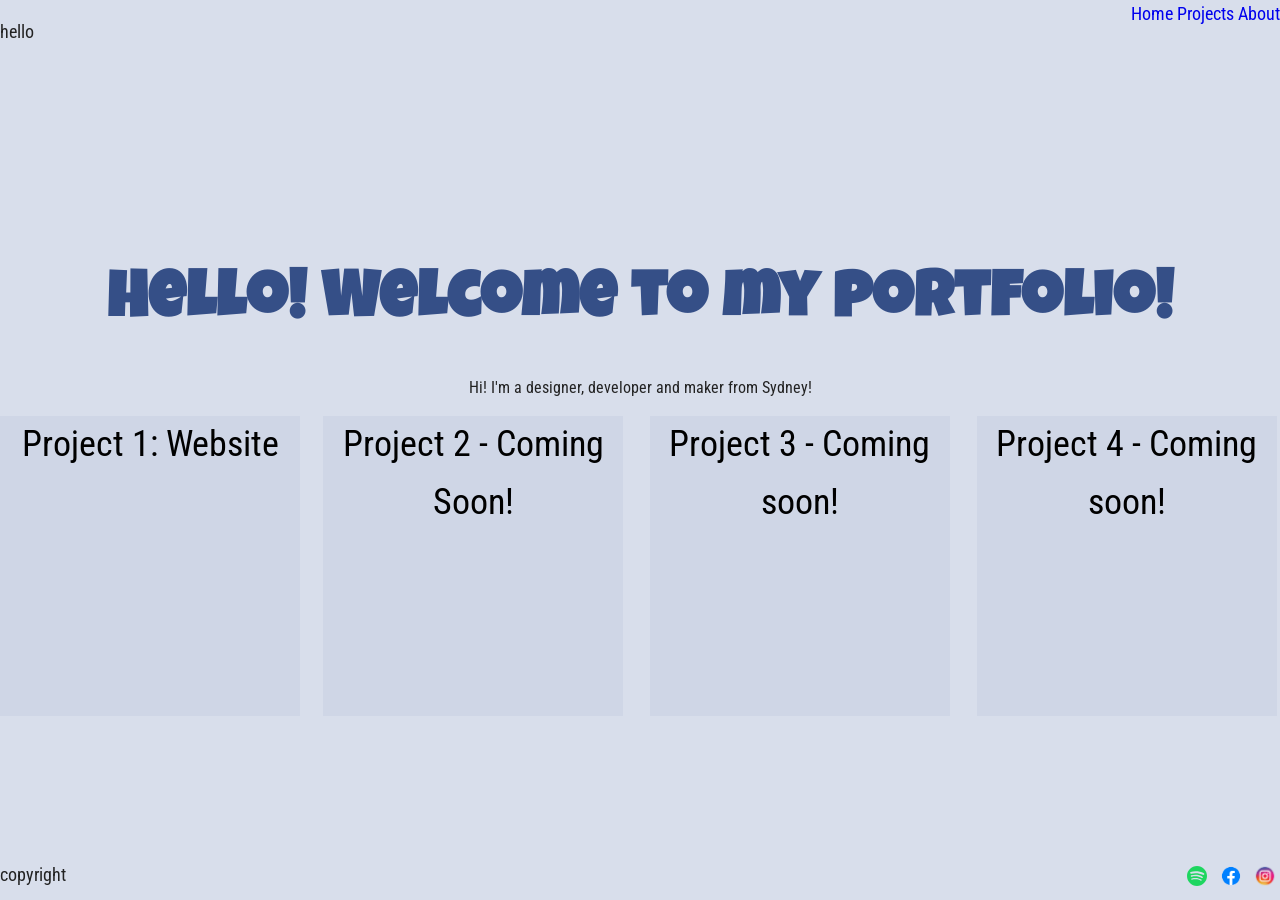
==== index.html @ b2edfcfd "Added hover effect to boxes" ====
<!DOCTYPE html>
<html lang="en">

<head>
    <meta charset="UTF-8">
    <meta name="viewport" content="width=device-width, initial-scale=1.0">
    <title>Home</title>
    <link rel="stylesheet" href="styles.css">
    <link rel="preconnect" href="https://fonts.googleapis.com">
    <link rel="preconnect" href="https://fonts.gstatic.com" crossorigin>
    <link
        href="https://fonts.googleapis.com/css2?family=Luckiest+Guy&family=Roboto+Condensed:ital,wght@0,100..900;1,100..900&display=swap"
        rel="stylesheet">
</head>

<body>
    <div class="page-layout">
        <header>
            <p>hello</p>
            <nav>
                <a href="#">Home</a>
                <a href="#">Projects</a>
                <a href="#">About</a>
            </nav>
        </header>

        <main>
            <h1>Hello! Welcome to my portfolio!</h1>
            <p>Hi! I'm a designer, developer and maker from Sydney!</p>
            <div class="container">
                <a href="project-1-website.html">
                    <div class="item">Project 1: Website</div>
                </a>
                <div class="item">Project 2 - Coming Soon!</div>
                <div class="item">Project 3 - Coming soon!</div>
                <div class="item">Project 4 - Coming soon!</div>
            </div>
        </main>

        <footer>
            <div>copyright</div>
            <nav class="social-links">
                <a href="#">
                    <img class="social-logo" src="./spotify-logo.svg" alt="Spotify Logo" />
                </a>
                <a href="#">
                    <img class="social-logo" src="./facebook-logo(2).png" alt="Facebook Logo" />
                </a>
                <a href="#">
                    <img class="social-logo" src="./instagram-logo(2).webp" alt="Instagram Logo" />
                </a>
            </nav>
        </footer>
</body>

</html>
---- styles.css ----
body {
    background-color: #d8deeb;
    font-family: "Roboto Condensed", sans-serif;
    color: #848ea3;
    line-height: 1.6;
    color: #222;
    margin: 0;
    background-size: cover;
    background-position: center;
    background-image: url(https://t3.ftcdn.net/jpg/03/01/90/18/360_F_301901899_lalLiJJTviVxRPTpJ8ShYIe6TcpLbFqC.jpg);
}

.page-layout {
    display: flex;
    flex-direction: column;
    justify-content: space-between;
    min-height: 100vh;
}

.item:hover {
    background-color: white;
    color: black;
    transform: scaleY(0.9);
    transform-origin: center;
    transition: all 0, 2s ease ease-in-out;
    transform: scale(0.9, 0.9);
}

.item {
    transition: transform 0.3s ease;
}

header,
footer {
    display: flex;
    justify-content: space-between;
    font-size: 18px;
}

h1 {
    text-align: center;
    font-family: "Luckiest Guy", cursive;
    font-size: 4rem;
    letter-spacing: 1px;
    margin-bottom: 20px;
    color: #354f87
}

p {
    text-align: center;
}

.container {
    display: flex;
    gap: 20px;
    flex-wrap: wrap;
    justify-content: center;
}

.item {
    width: 300px;
    height: 300px;
    background: #cfd6e6;
    font-size: 36px;
    color: black;
    margin: auto;
    text-align: center;
}

.luckiest-guy-regular {
    font-family: "Luckiest Guy", cursive;
    font-weight: 400;
    font-style: normal;
}

.roboto-condensed {
    font-family: "Roboto Condensed", sans-serif;
    font-optical-sizing: auto;
    font-weight: 100;
    font-style: normal;
}

.social-logo {
    width: 30px;
    height: 30px;
}

.social-links a {
    text-decoration: none;
}

a {
    text-decoration: none;
}
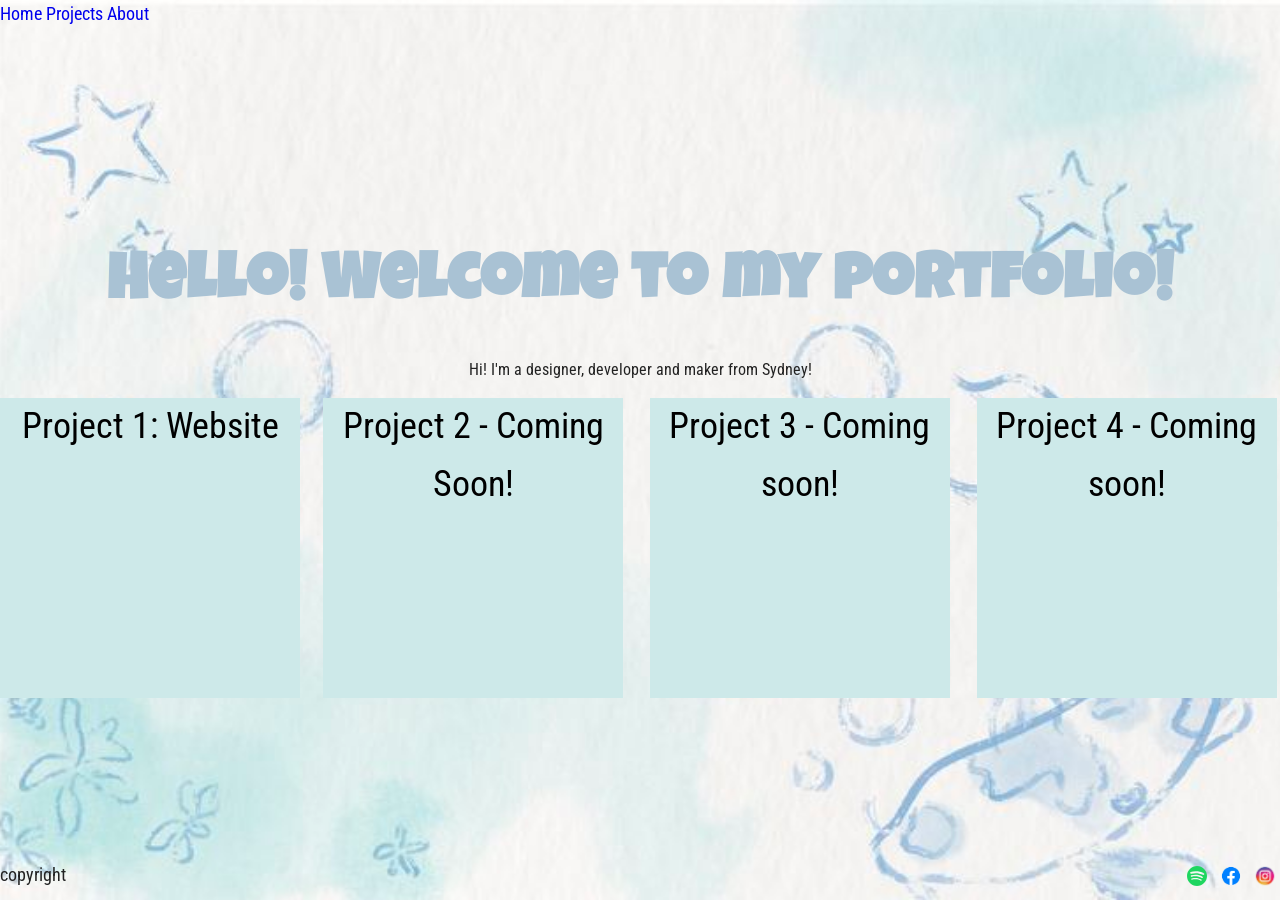
==== commit 2851ed63: "Changed background images and colours" ====
--- a/index.html
+++ b/index.html
@@ -16,7 +16,6 @@
 <body>
     <div class="page-layout">
         <header>
-            <p>hello</p>
             <nav>
                 <a href="#">Home</a>
                 <a href="#">Projects</a>
--- a/styles.css
+++ b/styles.css
@@ -6,8 +6,8 @@
     color: #222;
     margin: 0;
     background-size: cover;
-    background-position: center;
-    background-image: url(https://t3.ftcdn.net/jpg/03/01/90/18/360_F_301901899_lalLiJJTviVxRPTpJ8ShYIe6TcpLbFqC.jpg);
+    background-position: bottom;
+    background-image: url("ipad\ tablet\ wallpaper\ blue.jpg");
 }
 
 .page-layout {
@@ -18,15 +18,12 @@
 }
 
 .item:hover {
-    background-color: white;
+    background-color: #d1dfea;
     color: black;
     transform: scaleY(0.9);
     transform-origin: center;
     transition: all 0, 2s ease ease-in-out;
     transform: scale(0.9, 0.9);
-}
-
-.item {
     transition: transform 0.3s ease;
 }
 
@@ -43,7 +40,7 @@
     font-size: 4rem;
     letter-spacing: 1px;
     margin-bottom: 20px;
-    color: #354f87
+    color: #a9c2d4
 }
 
 p {
@@ -60,7 +57,7 @@
 .item {
     width: 300px;
     height: 300px;
-    background: #cfd6e6;
+    background: #cde9e9;
     font-size: 36px;
     color: black;
     margin: auto;
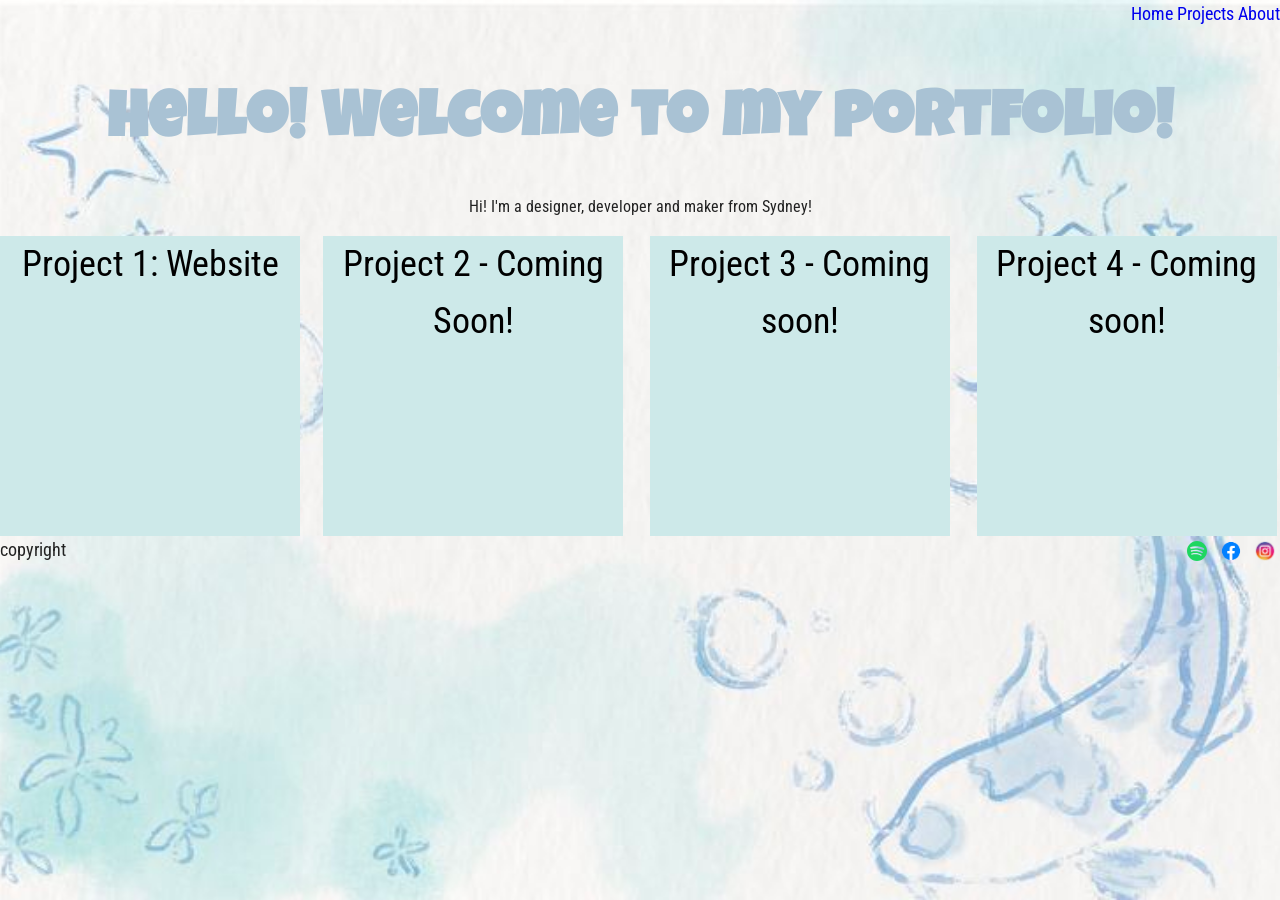
==== commit b4ee7dcb: "Fixed header + project page" ====
--- a/index.html
+++ b/index.html
@@ -16,6 +16,7 @@
 <body>
     <div class="page-layout">
         <header>
+            <div> </div>
             <nav>
                 <a href="#">Home</a>
                 <a href="#">Projects</a>
--- a/styles.css
+++ b/styles.css
@@ -13,7 +13,6 @@
 .page-layout {
     display: flex;
     flex-direction: column;
-    justify-content: space-between;
     min-height: 100vh;
 }
 
@@ -24,7 +23,7 @@
     transform-origin: center;
     transition: all 0, 2s ease ease-in-out;
     transform: scale(0.9, 0.9);
-    transition: transform 0.3s ease;
+    transition: 0.3s ease;
 }
 
 header,
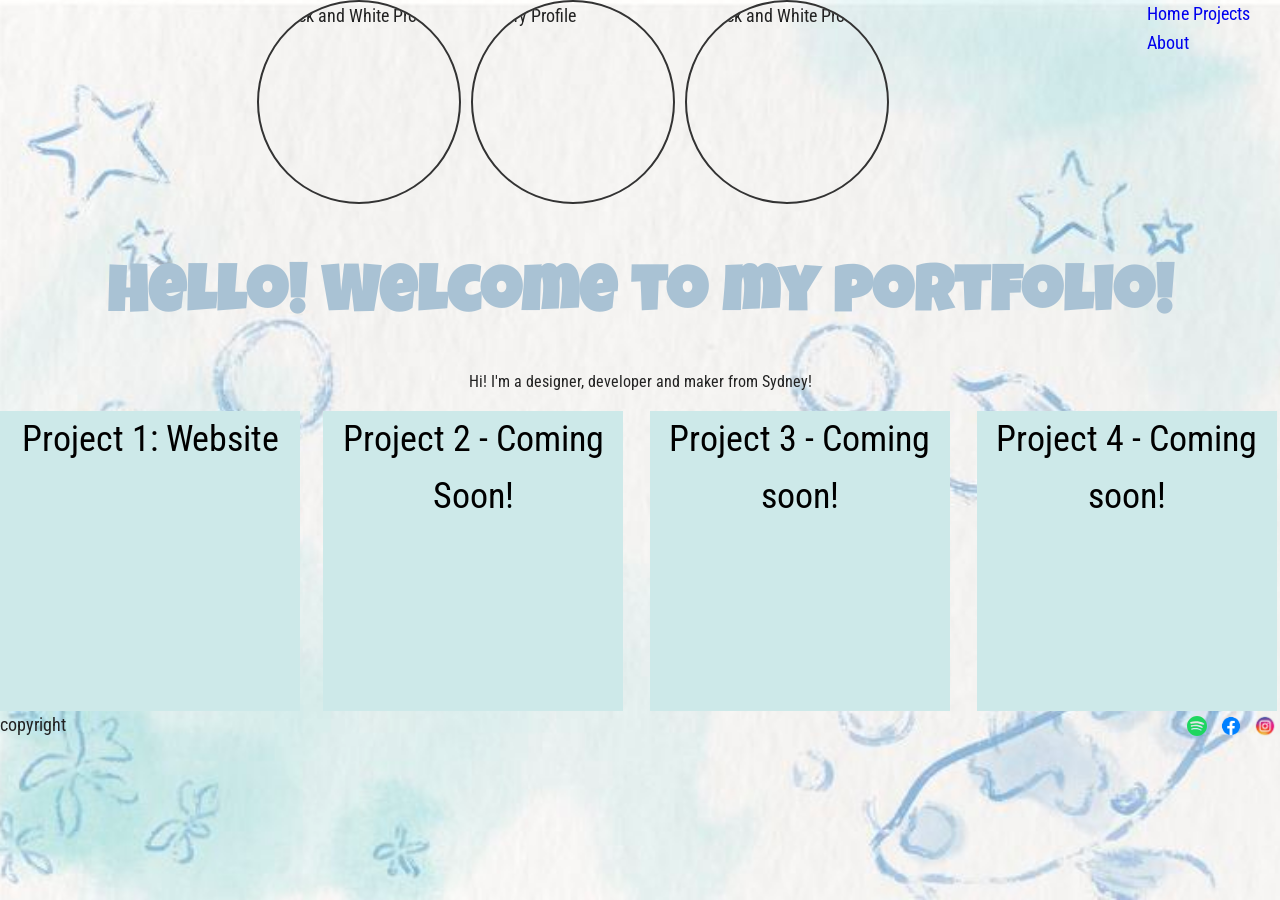
==== commit 2400959d: "Added circles in header Header nav --> in one row?" ====
--- a/index.html
+++ b/index.html
@@ -16,7 +16,11 @@
 <body>
     <div class="page-layout">
         <header>
-            <div> </div>
+            <div class="pfps">
+                <img class="images" src="black+white.JPG" alt="Black and White Profile">
+                <img class="images" src="miffy.jpg" alt="Miffy Profile">
+                <img class="images" src="black+white.JPG" alt="Black and White Profile">
+            </div>
             <nav>
                 <a href="#">Home</a>
                 <a href="#">Projects</a>
@@ -27,6 +31,7 @@
         <main>
             <h1>Hello! Welcome to my portfolio!</h1>
             <p>Hi! I'm a designer, developer and maker from Sydney!</p>
+
             <div class="container">
                 <a href="project-1-website.html">
                     <div class="item">Project 1: Website</div>
--- a/styles.css
+++ b/styles.css
@@ -53,6 +53,34 @@
     justify-content: center;
 }
 
+.pfps {
+    display: flex;
+    flex-wrap: wrap;
+    gap: 10px;
+    justify-content: center;
+    width: 100%;
+}
+
+.circle {
+    width: 250px;
+    height: 250px;
+    border-radius: 50%;
+    background-color: #3498db;
+    color: white;
+    display: flex;
+    justify-content: center;
+    align-items: center;
+    margin-bottom: 50px;
+}
+
+.images {
+    width: 200px;
+    height: 200px;
+    border-radius: 50%;
+    overflow: hidden;
+    border: 2px solid #333;
+}
+
 .item {
     width: 300px;
     height: 300px;
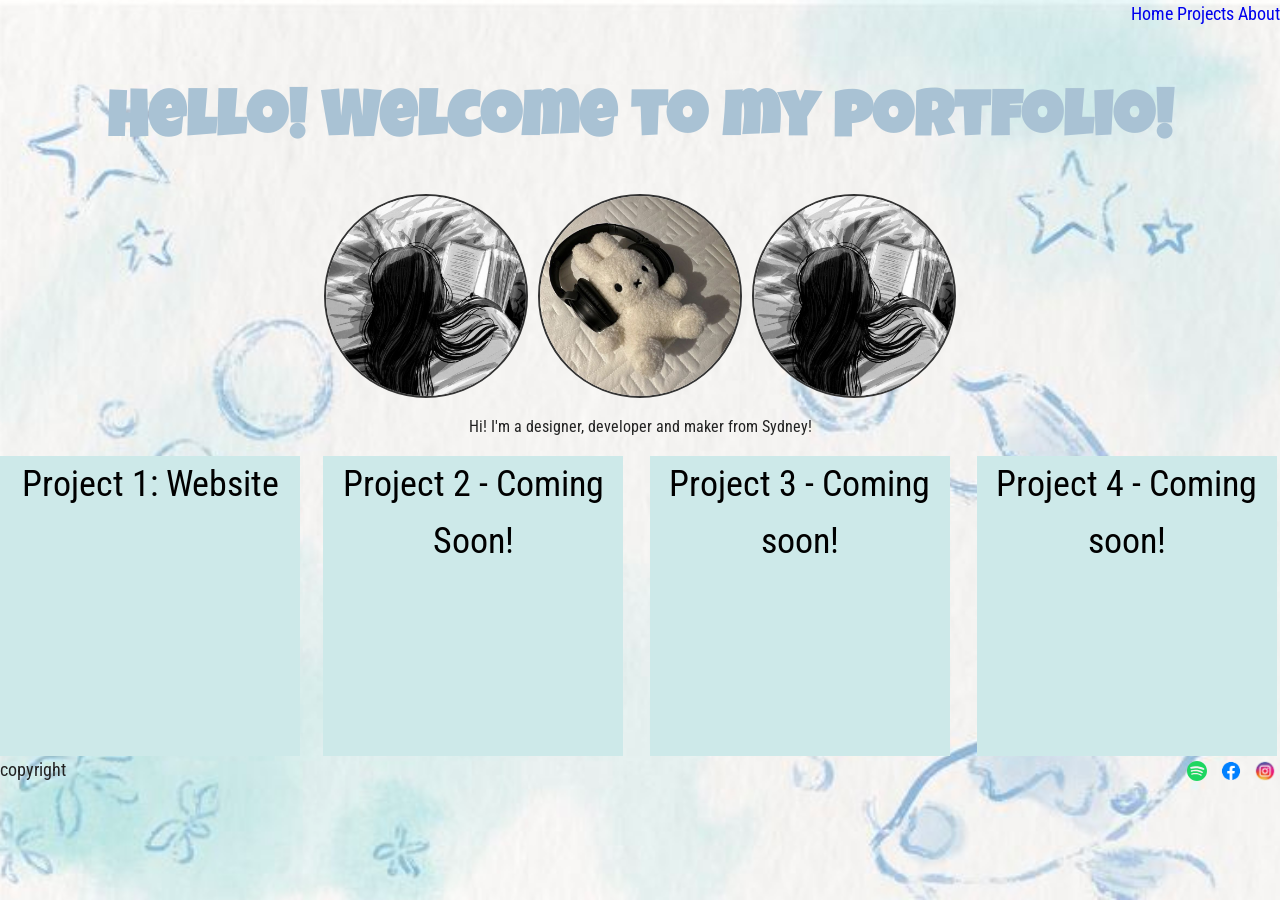
==== commit 8f64d58b: "Edited index.html" ====
--- a/index.html
+++ b/index.html
@@ -16,11 +16,6 @@
 <body>
     <div class="page-layout">
         <header>
-            <div class="pfps">
-                <img class="images" src="black+white.JPG" alt="Black and White Profile">
-                <img class="images" src="miffy.jpg" alt="Miffy Profile">
-                <img class="images" src="black+white.JPG" alt="Black and White Profile">
-            </div>
             <nav>
                 <a href="#">Home</a>
                 <a href="#">Projects</a>
@@ -30,6 +25,11 @@
 
         <main>
             <h1>Hello! Welcome to my portfolio!</h1>
+            <div class="pfps">
+                <img class="images" src="black+white.JPG" alt="Black and White Profile">
+                <img class="images" src="miffy.jpg" alt="Miffy Profile">
+                <img class="images" src="black+white.JPG" alt="Black and White Profile">
+            </div>
             <p>Hi! I'm a designer, developer and maker from Sydney!</p>
 
             <div class="container">
--- a/styles.css
+++ b/styles.css
@@ -26,7 +26,12 @@
     transition: 0.3s ease;
 }
 
-header,
+header {
+    display: flex;
+    justify-content: right;
+    font-size: 18px;
+}
+
 footer {
     display: flex;
     justify-content: space-between;
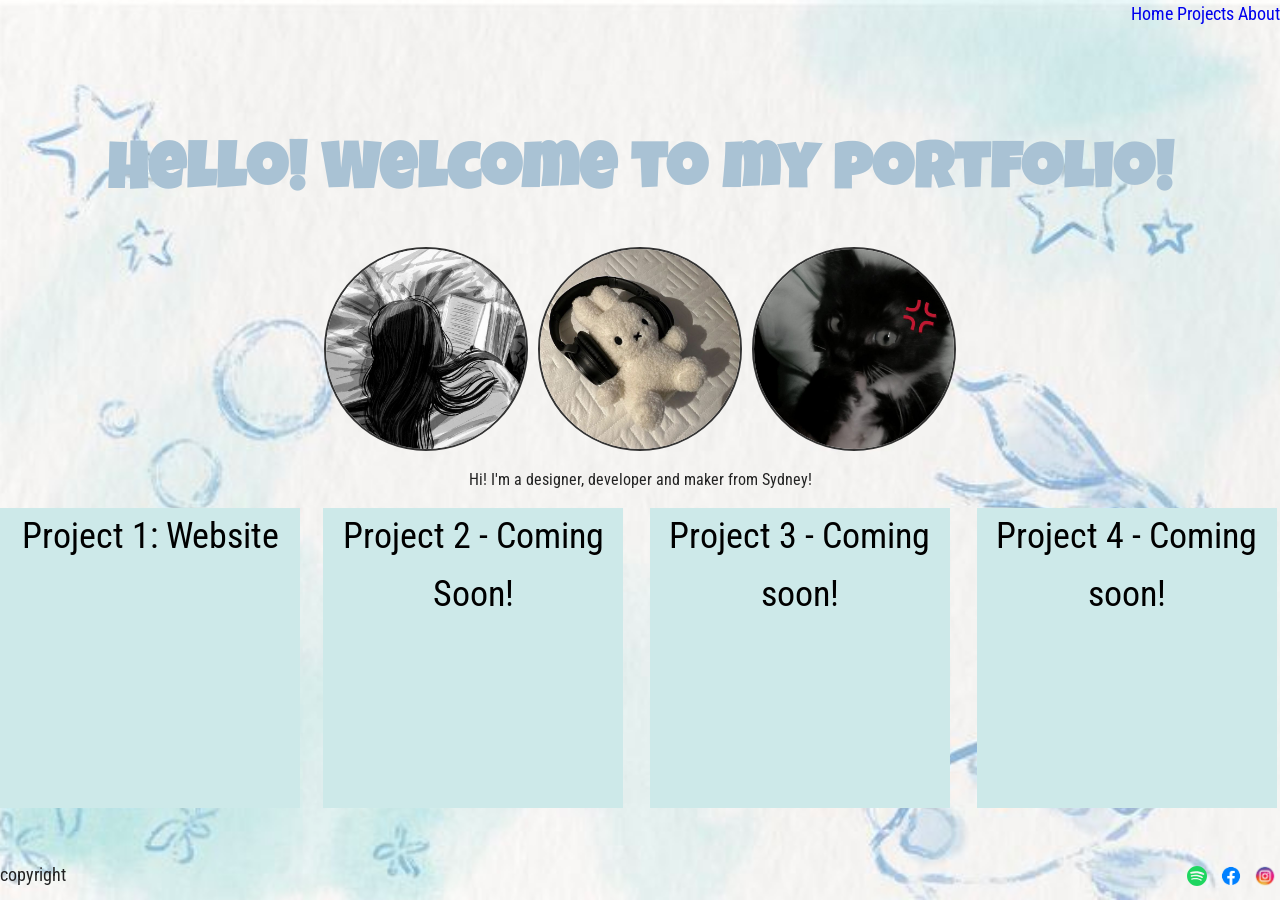
==== commit 00c9f41d: "Changed images, reflection, and fonts" ====
--- a/index.html
+++ b/index.html
@@ -5,11 +5,12 @@
     <meta charset="UTF-8">
     <meta name="viewport" content="width=device-width, initial-scale=1.0">
     <title>Home</title>
+
     <link rel="stylesheet" href="styles.css">
     <link rel="preconnect" href="https://fonts.googleapis.com">
     <link rel="preconnect" href="https://fonts.gstatic.com" crossorigin>
     <link
-        href="https://fonts.googleapis.com/css2?family=Luckiest+Guy&family=Roboto+Condensed:ital,wght@0,100..900;1,100..900&display=swap"
+        href="https://fonts.googleapis.com/css2?family=Luckiest+Guy&family=Ranchers&family=Roboto+Condensed:ital,wght@0,100..900;1,100..900&display=swap"
         rel="stylesheet">
 </head>
 
@@ -28,7 +29,7 @@
             <div class="pfps">
                 <img class="images" src="black+white.JPG" alt="Black and White Profile">
                 <img class="images" src="miffy.jpg" alt="Miffy Profile">
-                <img class="images" src="black+white.JPG" alt="Black and White Profile">
+                <img class="images" src="black-cat-pfp.jpg" alt="Black Cat Profile">
             </div>
             <p>Hi! I'm a designer, developer and maker from Sydney!</p>
 
--- a/styles.css
+++ b/styles.css
@@ -14,6 +14,15 @@
     display: flex;
     flex-direction: column;
     min-height: 100vh;
+    justify-content: space-between;
+}
+
+.pg-layout {
+    display: flex;
+    flex-direction: column;
+    min-height: 100vh;
+    margin-left: 200px;
+    margin-right: 200px;
 }
 
 .item:hover {
@@ -66,23 +75,10 @@
     width: 100%;
 }
 
-.circle {
-    width: 250px;
-    height: 250px;
-    border-radius: 50%;
-    background-color: #3498db;
-    color: white;
-    display: flex;
-    justify-content: center;
-    align-items: center;
-    margin-bottom: 50px;
-}
-
 .images {
     width: 200px;
     height: 200px;
     border-radius: 50%;
-    overflow: hidden;
     border: 2px solid #333;
 }
 
@@ -109,6 +105,21 @@
     font-style: normal;
 }
 
+.ranchers-regular {
+    font-family: "Ranchers", sans-serif;
+    font-weight: 400;
+    font-style: normal;
+}
+
+h2 {
+    text-align: center;
+    font-family: "Ranchers", cursive;
+    font-size: 2rem;
+    letter-spacing: 1px;
+    margin-bottom: 20px;
+    color: #7fa6ca
+}
+
 .social-logo {
     width: 30px;
     height: 30px;
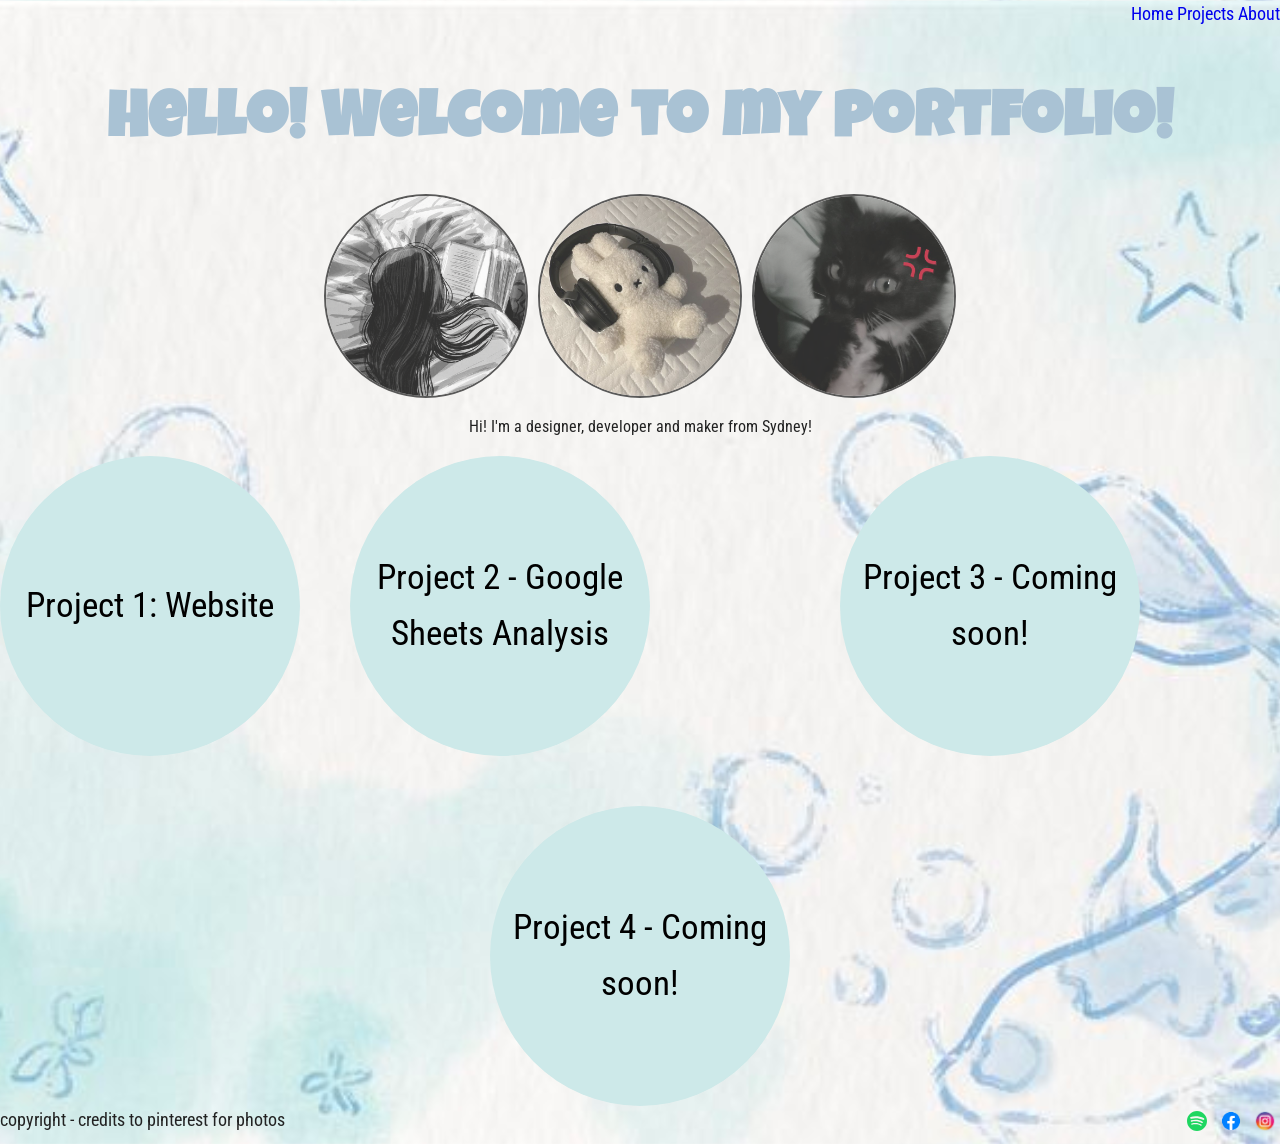
==== commit 3d5b360f: "Create project 2 page - embedded dashboard" ====
--- a/index.html
+++ b/index.html
@@ -37,14 +37,16 @@
                 <a href="project-1-website.html">
                     <div class="item">Project 1: Website</div>
                 </a>
-                <div class="item">Project 2 - Coming Soon!</div>
+                <a href="project-2-data-analysis.html">
+                    <div class="item">Project 2 - Google Sheets Analysis</div>
+                </a>
                 <div class="item">Project 3 - Coming soon!</div>
                 <div class="item">Project 4 - Coming soon!</div>
             </div>
         </main>
 
         <footer>
-            <div>copyright</div>
+            <div>copyright - credits to pinterest for photos</div>
             <nav class="social-links">
                 <a href="#">
                     <img class="social-logo" src="./spotify-logo.svg" alt="Spotify Logo" />
--- a/styles.css
+++ b/styles.css
@@ -25,6 +25,13 @@
     margin-right: 200px;
 }
 
+iframe {
+    width: 100%;
+    height: 700px;
+    border: none;
+}
+
+
 .item:hover {
     background-color: #d1dfea;
     color: black;
@@ -45,6 +52,7 @@
     display: flex;
     justify-content: space-between;
     font-size: 18px;
+    border: none;
 }
 
 h1 {
@@ -62,9 +70,11 @@
 
 .container {
     display: flex;
-    gap: 20px;
+    gap: 50px;
     flex-wrap: wrap;
     justify-content: center;
+    width: 100%;
+    justify-content: space-evenly;
 }
 
 .pfps {
@@ -80,15 +90,21 @@
     height: 200px;
     border-radius: 50%;
     border: 2px solid #333;
+    opacity: 0.8;
 }
 
 .item {
+    display: flex;
     width: 300px;
     height: 300px;
     background: #cde9e9;
-    font-size: 36px;
+    font-size: 35px;
     color: black;
     margin: auto;
+    border-radius: 50%;
+    justify-content: center;
+    flex-direction: column;
+    align-items: center;
     text-align: center;
 }
 
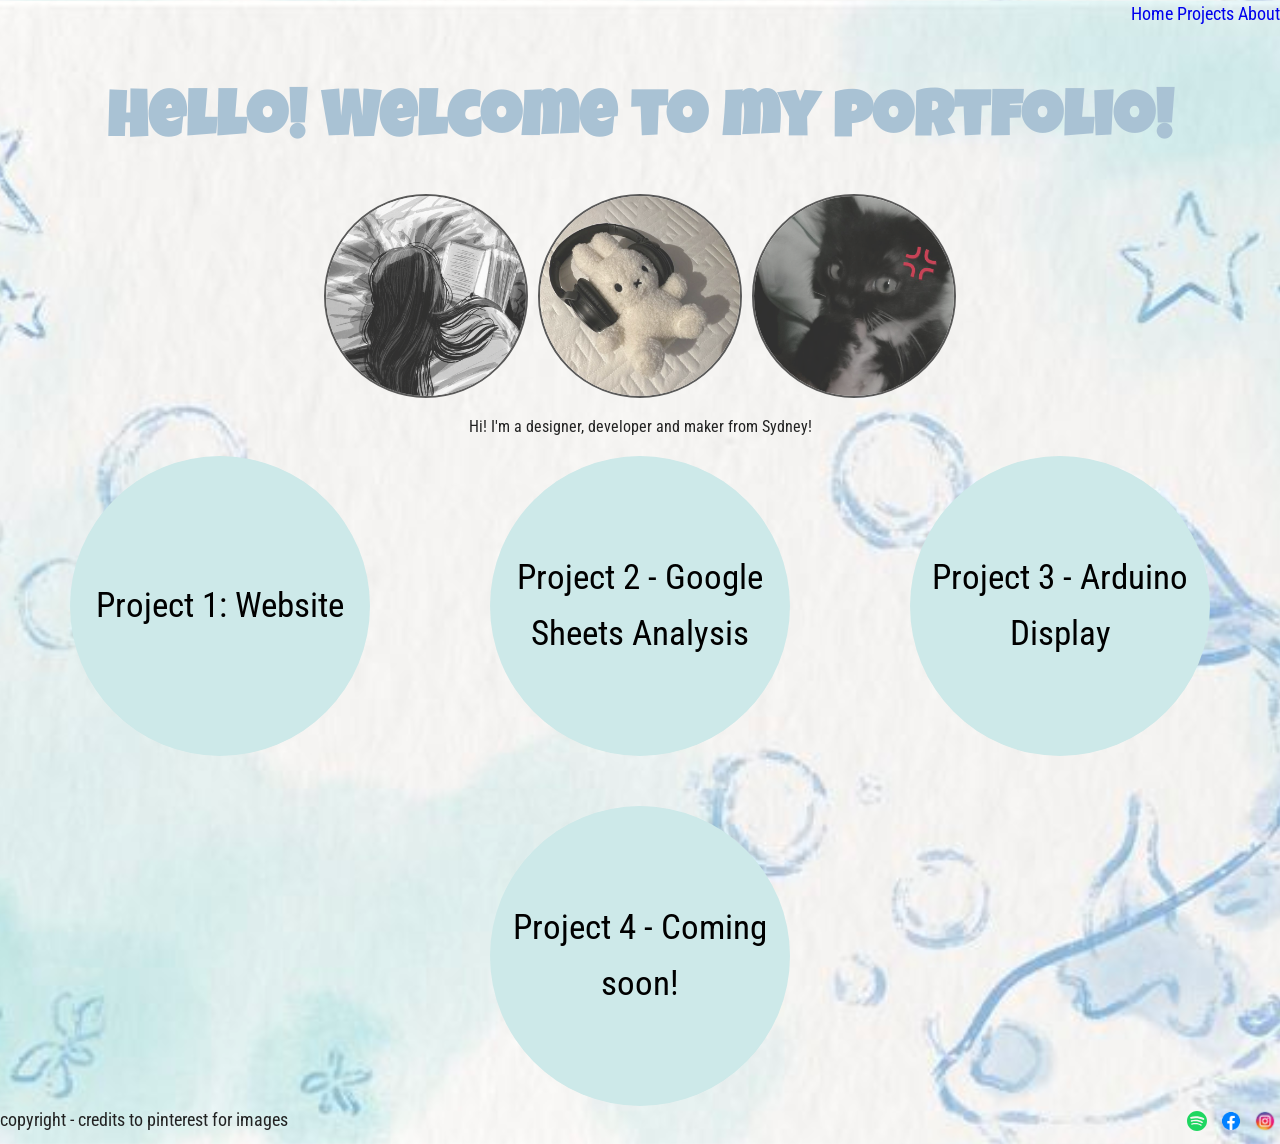
==== commit 71ed7a77: "Added Project 3 Page" ====
--- a/index.html
+++ b/index.html
@@ -40,13 +40,15 @@
                 <a href="project-2-data-analysis.html">
                     <div class="item">Project 2 - Google Sheets Analysis</div>
                 </a>
-                <div class="item">Project 3 - Coming soon!</div>
+                <a href="project-3-ardunio-display.html">
+                    <div class="item">Project 3 - Arduino Display</div>
+                </a>
                 <div class="item">Project 4 - Coming soon!</div>
             </div>
         </main>
 
         <footer>
-            <div>copyright - credits to pinterest for photos</div>
+            <div>copyright - credits to pinterest for images</div>
             <nav class="social-links">
                 <a href="#">
                     <img class="social-logo" src="./spotify-logo.svg" alt="Spotify Logo" />
--- a/styles.css
+++ b/styles.css
@@ -147,4 +147,19 @@
 
 a {
     text-decoration: none;
+}
+
+.ardunio-images {
+    display: flex;
+    justify-content: space-around;
+}
+
+.block-diagram {
+    max-width: 45%;
+    height: auto;
+}
+
+.wireframe {
+    max-width: 45%;
+    height: auto;
 }
